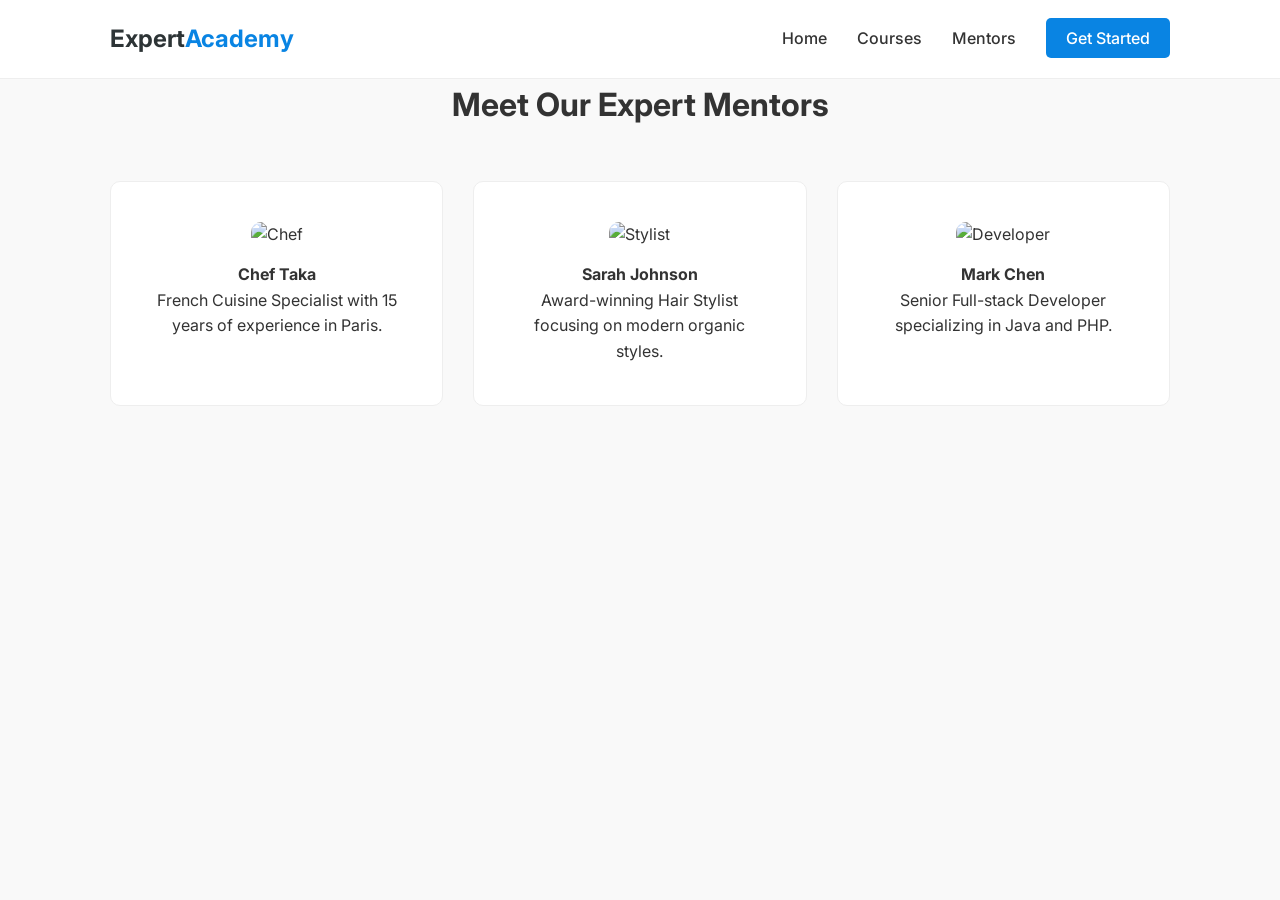
==== mentors.html @ 263541f9 "Create mentors.html" ====
<!DOCTYPE html>
<html lang="en">
<head>
    <meta charset="UTF-8">
    <meta name="viewport" content="width=device-width, initial-scale=1.0">
    <title>Our Mentors | Expert Academy</title>
    <link rel="stylesheet" href="style.css">
    <link href="https://fonts.googleapis.com/css2?family=Inter:wght@400;700&display=swap" rel="stylesheet">
</head>
<body>

    <header class="navbar">
        <div class="container">
            <h1 class="logo">Expert<span>Academy</span></h1>
            <nav>
                <ul>
                    <li><a href="index.html">Home</a></li>
                    <li><a href="#">Courses</a></li>
                    <li><a href="mentors.html">Mentors</a></li>
                    <li><a href="#" class="btn-primary">Get Started</a></li>
                </ul>
            </nav>
        </div>
    </header>

    <section class="mentors-list">
        <div class="container">
            <h2 class="section-title">Meet Our Expert Mentors</h2>
            <div class="grid">
                <div class="card">
                    <img src="https://images.unsplash.com/photo-1583394293214-28ded15ee548?auto=format&fit=crop&w=400&q=80" alt="Chef" style="width:100%; border-radius:10px; margin-bottom:15px;">
                    <h4>Chef Taka</h4>
                    <p>French Cuisine Specialist with 15 years of experience in Paris.</p>
                </div>
                <div class="card">
                    <img src="https://images.unsplash.com/photo-1595152772835-219674b2a8a6?auto=format&fit=crop&w=400&q=80" alt="Stylist" style="width:100%; border-radius:10px; margin-bottom:15px;">
                    <h4>Sarah Johnson</h4>
                    <p>Award-winning Hair Stylist focusing on modern organic styles.</p>
                </div>
                <div class="card">
                    <img src="https://images.unsplash.com/photo-1519085360753-af0119f7cbe7?auto=format&fit=crop&w=400&q=80" alt="Developer" style="width:100%; border-radius:10px; margin-bottom:15px;">
                    <h4>Mark Chen</h4>
                    <p>Senior Full-stack Developer specializing in Java and PHP.</p>
                </div>
            </div>
        </div>
    </section>

</body>
</html>
---- style.css ----
/* リセットCSS & 基本設定 */
* {
    margin: 0;
    padding: 0;
    box-sizing: border-box;
}

body {
    font-family: 'Inter', sans-serif;
    line-height: 1.6;
    color: #333;
    background-color: #f9f9f9;
}

.container {
    max-width: 1100px;
    margin: 0 auto;
    padding: 0 20px;
}

/* ナビゲーション */
.navbar {
    background: #fff;
    padding: 20px 0;
    border-bottom: 1px solid #eee;
    position: sticky;
    top: 0;
    z-index: 1000;
}

.navbar .container {
    display: flex;
    justify-content: space-between;
    align-items: center;
}

.logo { font-size: 1.5rem; color: #2d3436; }
.logo span { color: #0984e3; } /* バンクーバーの海のような青 */

nav ul { display: flex; list-style: none; align-items: center; }
nav ul li { margin-left: 30px; }
nav ul li a { text-decoration: none; color: #333; font-weight: 500; transition: 0.3s; }
nav ul li a:hover { color: #0984e3; }

.btn-primary {
    background: #0984e3;
    color: #fff !important;
    padding: 10px 20px;
    border-radius: 5px;
}

/* ヒーローセクション */
.hero {
    padding: 100px 0;
    background: #fff;
}

.flex {
    display: flex;
    align-items: center;
    gap: 50px;
}

.hero-content h2 {
    font-size: 3rem;
    line-height: 1.2;
    margin-bottom: 20px;
}

.hero-content p {
    font-size: 1.2rem;
    margin-bottom: 30px;
    color: #636e72;
}

.btn-main {
    display: inline-block;
    background: #2d3436;
    color: #fff;
    padding: 15px 30px;
    text-decoration: none;
    border-radius: 5px;
    margin-right: 15px;
}

.btn-sub {
    display: inline-block;
    color: #2d3436;
    text-decoration: underline;
    font-weight: bold;
}

.hero-image img {
    width: 100%;
    border-radius: 15px;
    box-shadow: 0 20px 40px rgba(0,0,0,0.1);
}

/* カテゴリーカード (Grid) */
.categories { padding: 80px 0; }
.section-title { text-align: center; margin-bottom: 50px; font-size: 2rem; }

.grid {
    display: grid;
    grid-template-columns: repeat(3, 1fr);
    gap: 30px;
}

.card {
    background: #fff;
    padding: 40px;
    border-radius: 10px;
    text-align: center;
    transition: 0.3s;
    border: 1px solid #eee;
}

.card:hover {
    transform: translateY(-10px);
    box-shadow: 0 10px 30px rgba(0,0,0,0.05);
}

.card .icon { font-size: 3rem; margin-bottom: 20px; }

/* --- モバイルレスポンシブ対応 --- */

@media (max-width: 768px) {
    /* ナビゲーションを縦並びにする */
    .navbar .container {
        flex-direction: column;
        gap: 15px;
    }

    nav ul {
        gap: 15px;
    }

    nav ul li {
        margin-left: 0;
    }

    /* ヒーローセクションを縦並びにする */
    .flex {
        flex-direction: column;
        text-align: center;
        gap: 30px;
    }

    .hero-content h2 {
        font-size: 2.2rem; /* 文字を少し小さく */
    }

    .hero-image {
        order: -1; /* 画像を文字より上に持ってくる（スマホで見栄えが良い） */
    }

    /* カテゴリーカードを1列にする */
    .grid {
        grid-template-columns: 1fr;
    }
}
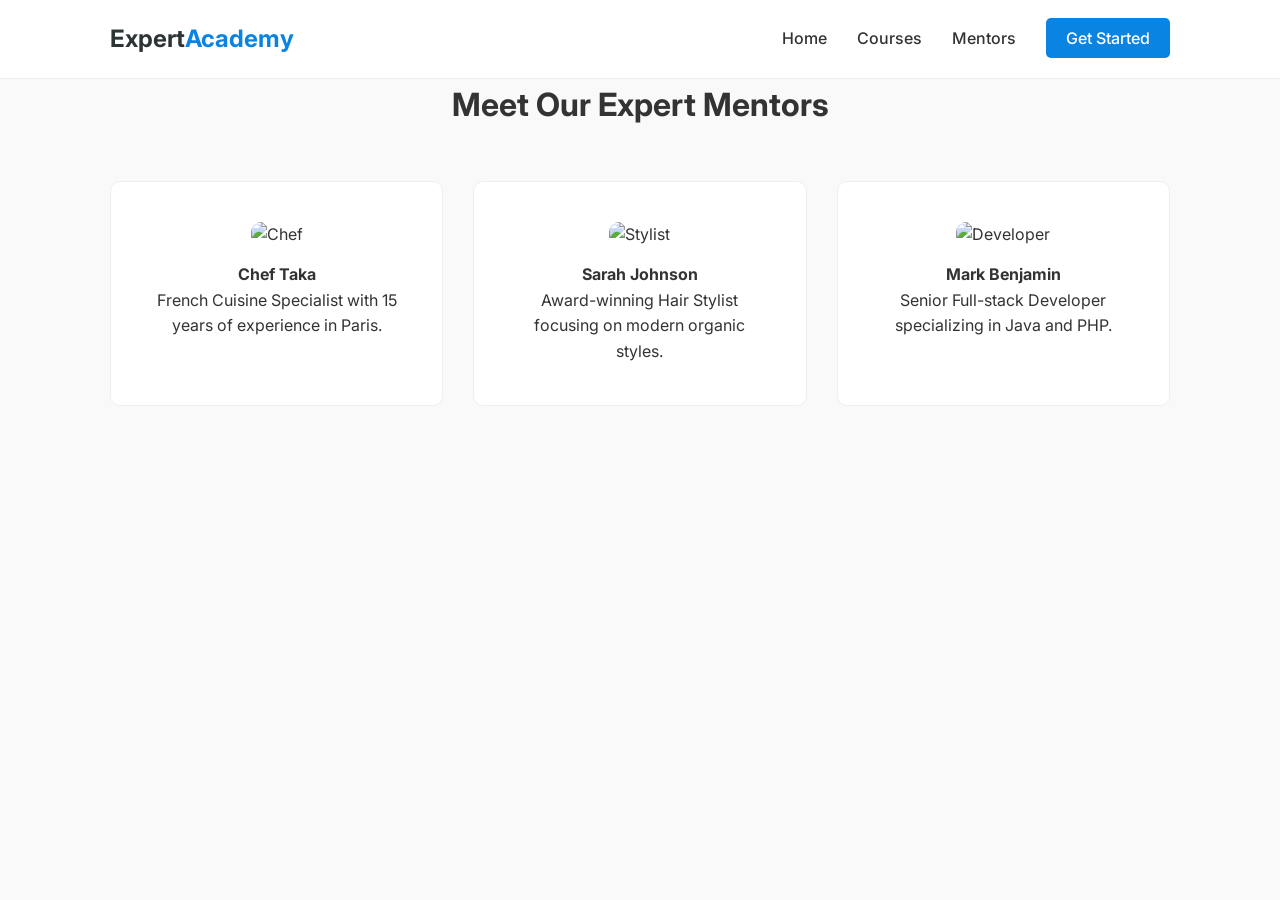
==== commit 545d28e6: "Update mentors.html changed picture link" ====
--- a/mentors.html
+++ b/mentors.html
@@ -38,8 +38,8 @@
                     <p>Award-winning Hair Stylist focusing on modern organic styles.</p>
                 </div>
                 <div class="card">
-                    <img src="https://images.unsplash.com/photo-1519085360753-af0119f7cbe7?auto=format&fit=crop&w=400&q=80" alt="Developer" style="width:100%; border-radius:10px; margin-bottom:15px;">
-                    <h4>Mark Chen</h4>
+                    <img src="https://unsplash.com/photos/man-in-black-crew-neck-t-shirt-using-black-laptop-computer-b9-odQi5oDo" alt="Developer" style="width:100%; border-radius:10px; margin-bottom:15px;">
+                    <h4>Mark Benjamin</h4>
                     <p>Senior Full-stack Developer specializing in Java and PHP.</p>
                 </div>
             </div>
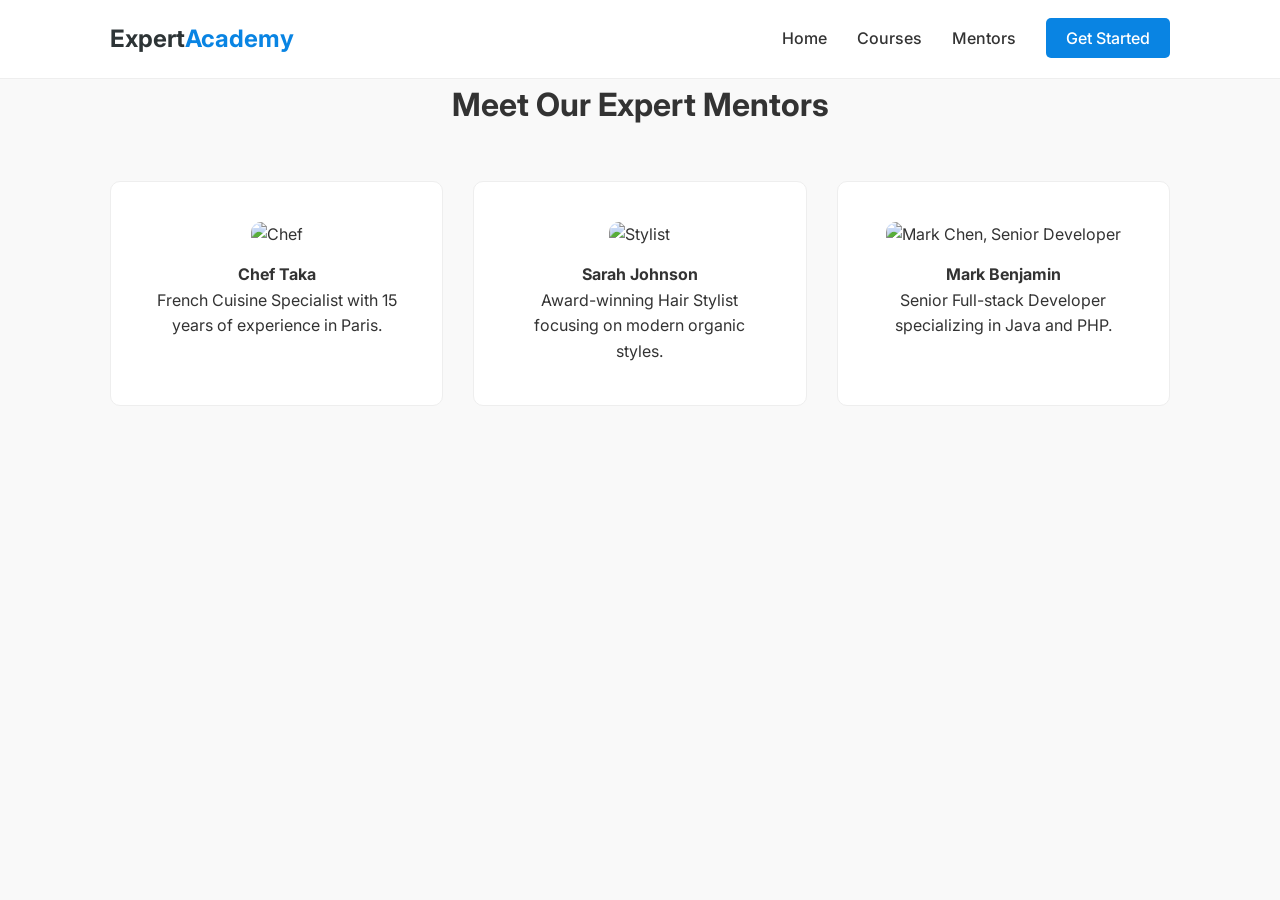
==== commit 14578a26: "Update mentors.html see what happens" ====
--- a/mentors.html
+++ b/mentors.html
@@ -15,7 +15,7 @@
             <nav>
                 <ul>
                     <li><a href="index.html">Home</a></li>
-                    <li><a href="#">Courses</a></li>
+                    <li><a href="courses.html">Courses</a></li>
                     <li><a href="mentors.html">Mentors</a></li>
                     <li><a href="#" class="btn-primary">Get Started</a></li>
                 </ul>
@@ -38,7 +38,8 @@
                     <p>Award-winning Hair Stylist focusing on modern organic styles.</p>
                 </div>
                 <div class="card">
-                    <img src="https://unsplash.com/photos/man-in-black-crew-neck-t-shirt-using-black-laptop-computer-b9-odQi5oDo" alt="Developer" style="width:100%; border-radius:10px; margin-bottom:15px;">
+                    <img src="https://images.unsplash.com/photo-1519085185332-15f162cb08a9?auto=format&fit=crop&w=400&q=80" alt="Mark Chen, Senior Developer" 
+         style="width: 100%; height: 250px; object-fit: cover; border-radius: 10px; margin-bottom: 15px;">
                     <h4>Mark Benjamin</h4>
                     <p>Senior Full-stack Developer specializing in Java and PHP.</p>
                 </div>
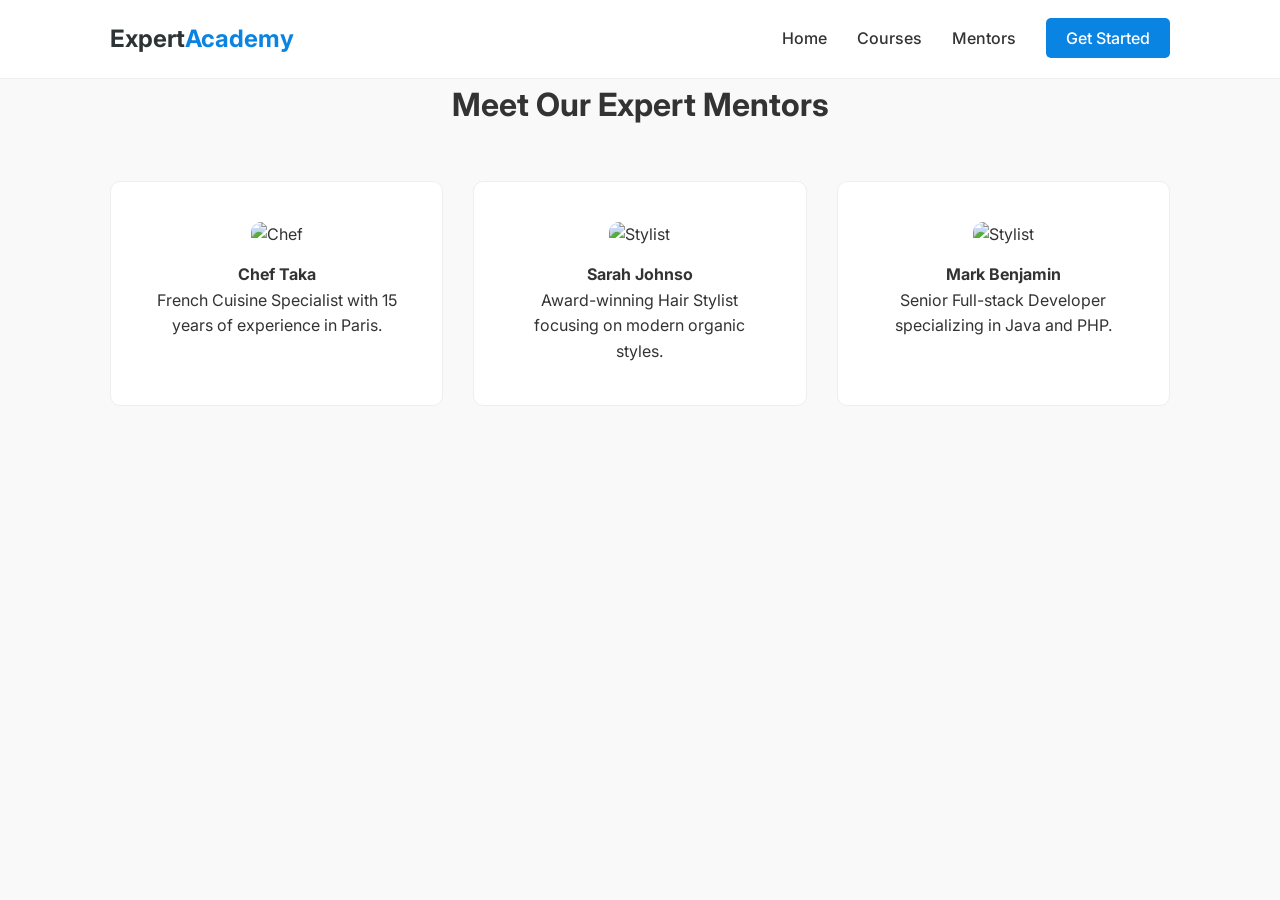
==== commit 6ff089a5: "Update mentors.html" ====
--- a/mentors.html
+++ b/mentors.html
@@ -33,13 +33,12 @@
                     <p>French Cuisine Specialist with 15 years of experience in Paris.</p>
                 </div>
                 <div class="card">
-                    <img src="https://images.unsplash.com/photo-1595152772835-219674b2a8a6?auto=format&fit=crop&w=400&q=80" alt="Stylist" style="width:100%; border-radius:10px; margin-bottom:15px;">
-                    <h4>Sarah Johnson</h4>
+                    <img src="https://images.unsplash.com/photo-1531746020798-e6953c6e8e04?q=80&w=464&auto=format&fit=crop&ixlib=rb-4.1.0&ixid=M3wxMjA3fDB8MHxwaG90by1wYWdlfHx8fGVufDB8fHx8fA%3D%3D" alt="Stylist" style="width:100%; border-radius:10px; margin-bottom:15px;">
+                    <h4>Sarah Johnso</h4>
                     <p>Award-winning Hair Stylist focusing on modern organic styles.</p>
                 </div>
                 <div class="card">
-                    <img src="https://images.unsplash.com/photo-1519085185332-15f162cb08a9?auto=format&fit=crop&w=400&q=80" alt="Mark Chen, Senior Developer" 
-         style="width: 100%; height: 250px; object-fit: cover; border-radius: 10px; margin-bottom: 15px;">
+                    <img src="https://images.unsplash.com/photo-1531891437562-4301cf35b7e4?q=80&w=464&auto=format&fit=crop&ixlib=rb-4.1.0&ixid=M3wxMjA3fDB8MHxwaG90by1wYWdlfHx8fGVufDB8fHx8fA%3D%3D" alt="Stylist" style="width:100%; border-radius:10px; margin-bottom:15px;">
                     <h4>Mark Benjamin</h4>
                     <p>Senior Full-stack Developer specializing in Java and PHP.</p>
                 </div>
